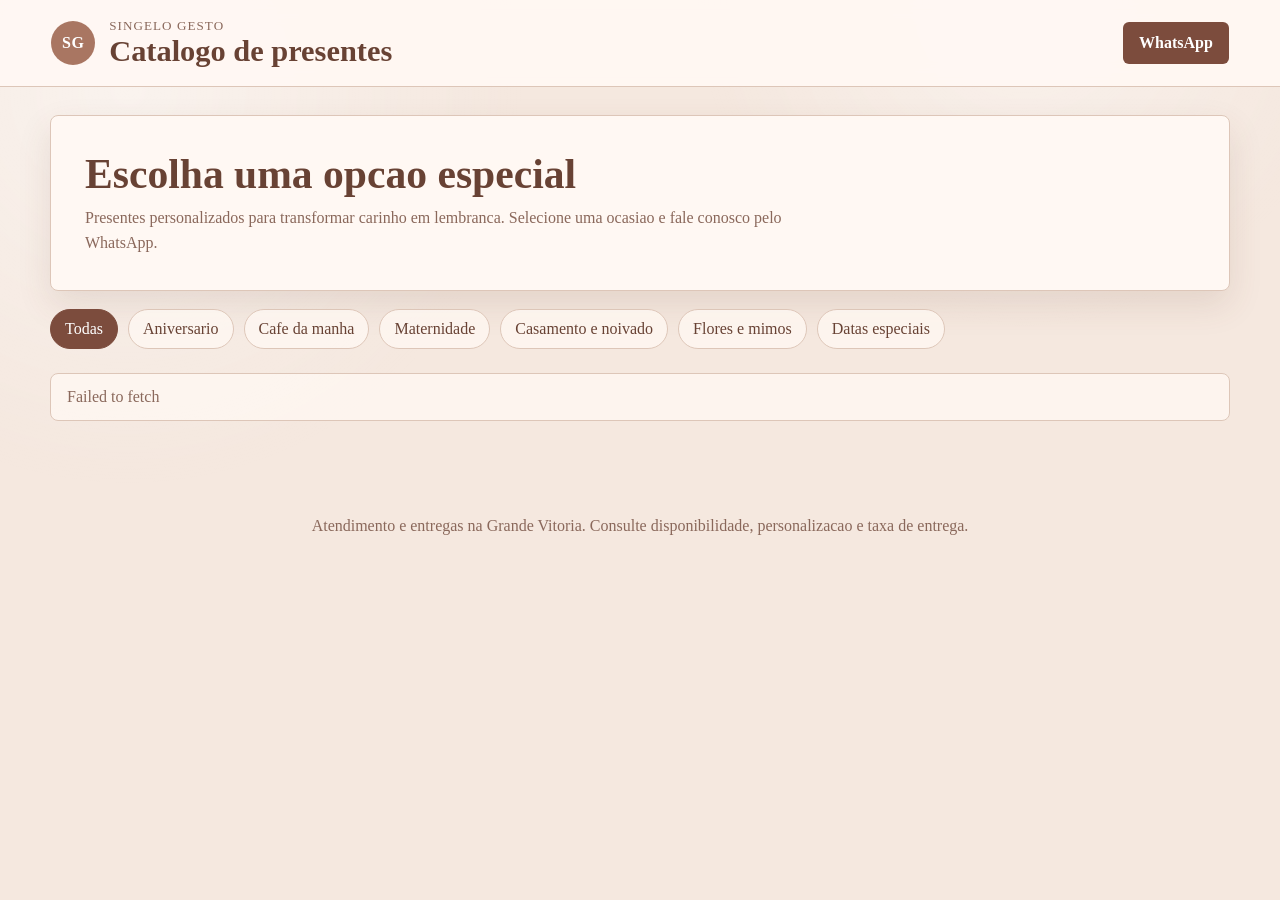
==== catalogo/index.html @ 0c227d4c "Adiciona catalogo publico" ====
<!doctype html>
<html lang="pt-BR">
<head>
  <meta charset="utf-8">
  <meta name="viewport" content="width=device-width, initial-scale=1">
  <title>Catalogo Singelo Gesto</title>
  <meta name="description" content="Catalogo de presentes personalizados da Singelo Gesto.">
  <link rel="stylesheet" href="styles.css">
</head>
<body>
  <header class="topbar">
    <div class="brand">
      <div class="brand-mark" aria-hidden="true">SG</div>
      <div>
        <p class="eyebrow">Singelo Gesto</p>
        <h1>Catalogo de presentes</h1>
      </div>
    </div>
    <a class="header-whatsapp" href="https://wa.me/5527998622049" target="_blank" rel="noopener">WhatsApp</a>
  </header>
  <main>
    <section class="intro" aria-labelledby="intro-title">
      <div>
        <h2 id="intro-title">Escolha uma opcao especial</h2>
        <p>Presentes personalizados para transformar carinho em lembranca. Selecione uma ocasiao e fale conosco pelo WhatsApp.</p>
      </div>
    </section>
    <nav class="filters" aria-label="Categorias do catalogo">
      <button class="filter active" data-category="Todas">Todas</button>
      <button class="filter" data-category="Aniversario">Aniversario</button>
      <button class="filter" data-category="Cafe da manha">Cafe da manha</button>
      <button class="filter" data-category="Maternidade">Maternidade</button>
      <button class="filter" data-category="Casamento e noivado">Casamento e noivado</button>
      <button class="filter" data-category="Flores e mimos">Flores e mimos</button>
      <button class="filter" data-category="Datas especiais">Datas especiais</button>
    </nav>
    <section class="status" id="status" role="status">Carregando catalogo...</section>
    <section class="grid" id="products" aria-live="polite"></section>
  </main>
  <footer>
    <p>Atendimento e entregas na Grande Vitoria. Consulte disponibilidade, personalizacao e taxa de entrega.</p>
  </footer>
  <script src="script.js"></script>
</body>
</html>
---- catalogo/styles.css ----
:root{--bg:#f5e8df;--panel:#fff8f3;--panel-strong:#ead6c8;--ink:#684234;--muted:#8a685b;--line:#ddc6b8;--accent:#a97662;--accent-dark:#7c4c3d;--white:#fff;--shadow:0 14px 34px rgba(104,66,52,.12)}
*{box-sizing:border-box}body{margin:0;font-family:Georgia,"Times New Roman",serif;color:var(--ink);background:var(--bg)}body:before{content:"";position:fixed;inset:0;pointer-events:none;background:radial-gradient(circle at 10% 10%,rgba(255,255,255,.48),transparent 28%),radial-gradient(circle at 80% 0%,rgba(255,255,255,.42),transparent 24%)}.topbar,main,footer{position:relative;z-index:1}.topbar{min-height:76px;display:flex;align-items:center;justify-content:space-between;gap:18px;padding:18px clamp(18px,4vw,56px);background:rgba(255,248,243,.92);border-bottom:1px solid var(--line);backdrop-filter:blur(10px);position:sticky;top:0;z-index:20}.brand{display:flex;align-items:center;gap:14px}.brand-mark{width:44px;height:44px;border-radius:50%;display:grid;place-items:center;background:var(--accent);color:var(--white);font-weight:700;letter-spacing:.04em}.eyebrow{margin:0 0 2px;color:var(--muted);font-size:.82rem;text-transform:uppercase;letter-spacing:.08em}h1{margin:0;font-size:clamp(1.25rem,3vw,1.9rem);line-height:1.05}.header-whatsapp,.product-button{appearance:none;border:0;text-decoration:none;color:var(--white);background:var(--accent-dark);border-radius:6px;padding:12px 16px;font-weight:700;text-align:center;cursor:pointer}main{width:min(1180px,calc(100% - 28px));margin:28px auto 42px}.intro{display:flex;justify-content:space-between;gap:24px;padding:clamp(18px,4vw,34px);background:var(--panel);border:1px solid var(--line);border-radius:8px;box-shadow:var(--shadow)}.intro h2{margin:0 0 8px;font-size:clamp(1.55rem,5vw,2.6rem)}.intro p{margin:0;max-width:720px;color:var(--muted);line-height:1.55}.filters{display:flex;gap:10px;padding:18px 0 10px;overflow-x:auto;scrollbar-width:thin}.filter{flex:0 0 auto;border:1px solid var(--line);background:rgba(255,248,243,.75);color:var(--ink);border-radius:999px;padding:10px 14px;font:inherit;cursor:pointer;white-space:nowrap}.filter.active{background:var(--accent-dark);color:var(--white);border-color:var(--accent-dark)}.status{margin:14px 0;padding:14px 16px;background:rgba(255,248,243,.75);border:1px solid var(--line);border-radius:8px;color:var(--muted)}.status:empty{display:none}.grid{display:grid;grid-template-columns:repeat(3,minmax(0,1fr));gap:18px}.card{display:flex;flex-direction:column;min-width:0;background:rgba(255,248,243,.88);border:1px solid var(--line);border-radius:8px;overflow:hidden;box-shadow:0 10px 24px rgba(104,66,52,.08)}.card-image{width:100%;aspect-ratio:4/3;object-fit:cover;background:var(--panel-strong)}.card-body{display:flex;flex:1;flex-direction:column;gap:12px;padding:16px}.card h3{margin:0;font-size:clamp(1.12rem,2vw,1.42rem);line-height:1.18}.description{margin:0;color:var(--muted);line-height:1.45;display:-webkit-box;-webkit-line-clamp:4;-webkit-box-orient:vertical;overflow:hidden}.meta{display:flex;align-items:center;justify-content:space-between;gap:10px;margin-top:auto}.price{font-weight:700;color:var(--accent-dark);font-size:1.08rem}.category{color:var(--muted);font-size:.88rem}.product-button{display:block;width:100%;margin-top:2px}footer{padding:24px 18px 34px;text-align:center;color:var(--muted)}@media(max-width:900px){.grid{grid-template-columns:repeat(2,minmax(0,1fr))}}@media(max-width:640px){.topbar{align-items:flex-start;flex-direction:column}.header-whatsapp{width:100%}main{width:min(100% - 20px,1180px);margin-top:18px}.intro{padding:18px}.grid{grid-template-columns:1fr}.card-body{padding:14px}}
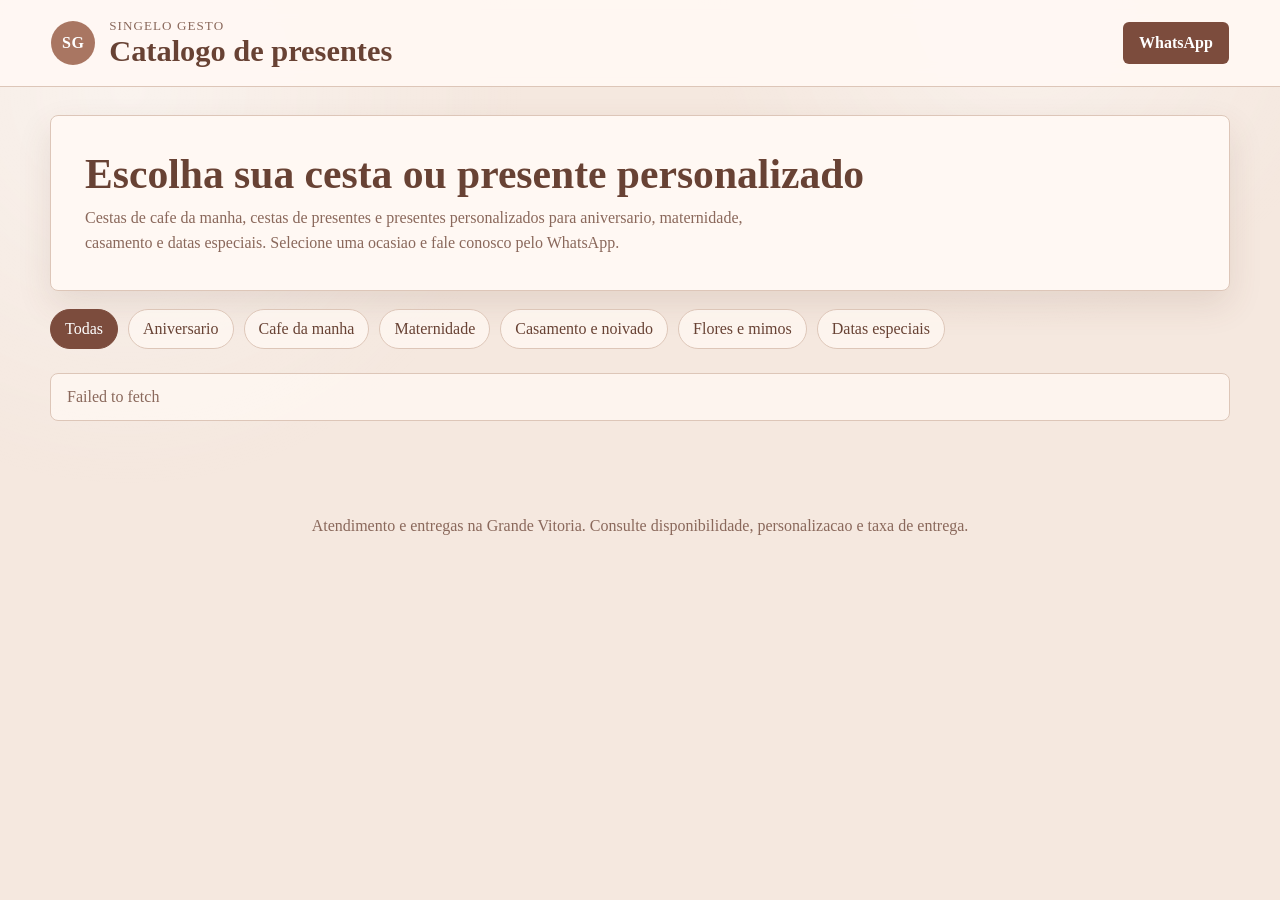
==== commit b4671130: "Melhora textos SEO de cestas e presentes" ====
--- a/catalogo/index.html
+++ b/catalogo/index.html
@@ -3,8 +3,9 @@
 <head>
   <meta charset="utf-8">
   <meta name="viewport" content="width=device-width, initial-scale=1">
-  <title>Catalogo Singelo Gesto</title>
-  <meta name="description" content="Catalogo de presentes personalizados da Singelo Gesto.">
+  <title>Catalogo de cestas de cafe da manha e presentes | Singelo Gesto</title>
+  <meta name="description" content="Catalogo de cestas de cafe da manha, cestas de presentes e presentes personalizados da Singelo Gesto.">
+  <link rel="canonical" href="https://www.singelogesto.com.br/catalogo/">
   <link rel="stylesheet" href="styles.css">
 </head>
 <body>
@@ -21,8 +22,8 @@
   <main>
     <section class="intro" aria-labelledby="intro-title">
       <div>
-        <h2 id="intro-title">Escolha uma opcao especial</h2>
-        <p>Presentes personalizados para transformar carinho em lembranca. Selecione uma ocasiao e fale conosco pelo WhatsApp.</p>
+        <h2 id="intro-title">Escolha sua cesta ou presente personalizado</h2>
+        <p>Cestas de cafe da manha, cestas de presentes e presentes personalizados para aniversario, maternidade, casamento e datas especiais. Selecione uma ocasiao e fale conosco pelo WhatsApp.</p>
       </div>
     </section>
     <nav class="filters" aria-label="Categorias do catalogo">
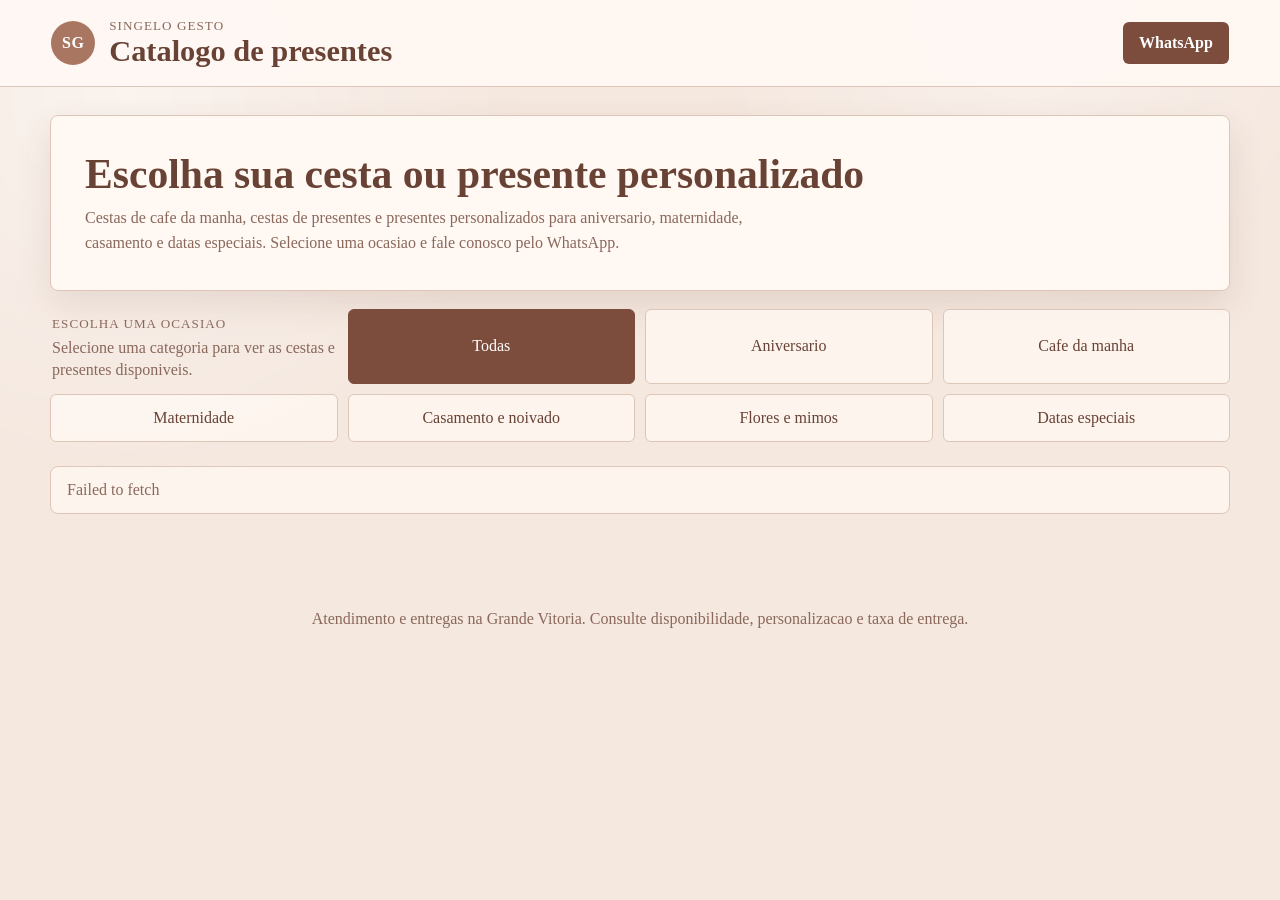
==== commit 1690bdcc: "Destaca escolha de categorias no catalogo" ====
--- a/catalogo/index.html
+++ b/catalogo/index.html
@@ -27,6 +27,7 @@
       </div>
     </section>
     <nav class="filters" aria-label="Categorias do catalogo">
+      <div class="category-heading"><p class="eyebrow">Escolha uma ocasiao</p><p>Selecione uma categoria para ver as cestas e presentes disponiveis.</p></div>
       <button class="filter active" data-category="Todas">Todas</button>
       <button class="filter" data-category="Aniversario">Aniversario</button>
       <button class="filter" data-category="Cafe da manha">Cafe da manha</button>
--- a/catalogo/styles.css
+++ b/catalogo/styles.css
@@ -1,2 +1,3 @@
 :root{--bg:#f5e8df;--panel:#fff8f3;--panel-strong:#ead6c8;--ink:#684234;--muted:#8a685b;--line:#ddc6b8;--accent:#a97662;--accent-dark:#7c4c3d;--white:#fff;--shadow:0 14px 34px rgba(104,66,52,.12)}
-*{box-sizing:border-box}body{margin:0;font-family:Georgia,"Times New Roman",serif;color:var(--ink);background:var(--bg)}body:before{content:"";position:fixed;inset:0;pointer-events:none;background:radial-gradient(circle at 10% 10%,rgba(255,255,255,.48),transparent 28%),radial-gradient(circle at 80% 0%,rgba(255,255,255,.42),transparent 24%)}.topbar,main,footer{position:relative;z-index:1}.topbar{min-height:76px;display:flex;align-items:center;justify-content:space-between;gap:18px;padding:18px clamp(18px,4vw,56px);background:rgba(255,248,243,.92);border-bottom:1px solid var(--line);backdrop-filter:blur(10px);position:sticky;top:0;z-index:20}.brand{display:flex;align-items:center;gap:14px}.brand-mark{width:44px;height:44px;border-radius:50%;display:grid;place-items:center;background:var(--accent);color:var(--white);font-weight:700;letter-spacing:.04em}.eyebrow{margin:0 0 2px;color:var(--muted);font-size:.82rem;text-transform:uppercase;letter-spacing:.08em}h1{margin:0;font-size:clamp(1.25rem,3vw,1.9rem);line-height:1.05}.header-whatsapp,.product-button{appearance:none;border:0;text-decoration:none;color:var(--white);background:var(--accent-dark);border-radius:6px;padding:12px 16px;font-weight:700;text-align:center;cursor:pointer}main{width:min(1180px,calc(100% - 28px));margin:28px auto 42px}.intro{display:flex;justify-content:space-between;gap:24px;padding:clamp(18px,4vw,34px);background:var(--panel);border:1px solid var(--line);border-radius:8px;box-shadow:var(--shadow)}.intro h2{margin:0 0 8px;font-size:clamp(1.55rem,5vw,2.6rem)}.intro p{margin:0;max-width:720px;color:var(--muted);line-height:1.55}.filters{display:flex;gap:10px;padding:18px 0 10px;overflow-x:auto;scrollbar-width:thin}.filter{flex:0 0 auto;border:1px solid var(--line);background:rgba(255,248,243,.75);color:var(--ink);border-radius:999px;padding:10px 14px;font:inherit;cursor:pointer;white-space:nowrap}.filter.active{background:var(--accent-dark);color:var(--white);border-color:var(--accent-dark)}.status{margin:14px 0;padding:14px 16px;background:rgba(255,248,243,.75);border:1px solid var(--line);border-radius:8px;color:var(--muted)}.status:empty{display:none}.grid{display:grid;grid-template-columns:repeat(3,minmax(0,1fr));gap:18px}.card{display:flex;flex-direction:column;min-width:0;background:rgba(255,248,243,.88);border:1px solid var(--line);border-radius:8px;overflow:hidden;box-shadow:0 10px 24px rgba(104,66,52,.08)}.card-image{width:100%;aspect-ratio:4/3;object-fit:cover;background:var(--panel-strong)}.card-body{display:flex;flex:1;flex-direction:column;gap:12px;padding:16px}.card h3{margin:0;font-size:clamp(1.12rem,2vw,1.42rem);line-height:1.18}.description{margin:0;color:var(--muted);line-height:1.45;display:-webkit-box;-webkit-line-clamp:4;-webkit-box-orient:vertical;overflow:hidden}.meta{display:flex;align-items:center;justify-content:space-between;gap:10px;margin-top:auto}.price{font-weight:700;color:var(--accent-dark);font-size:1.08rem}.category{color:var(--muted);font-size:.88rem}.product-button{display:block;width:100%;margin-top:2px}footer{padding:24px 18px 34px;text-align:center;color:var(--muted)}@media(max-width:900px){.grid{grid-template-columns:repeat(2,minmax(0,1fr))}}@media(max-width:640px){.topbar{align-items:flex-start;flex-direction:column}.header-whatsapp{width:100%}main{width:min(100% - 20px,1180px);margin-top:18px}.intro{padding:18px}.grid{grid-template-columns:1fr}.card-body{padding:14px}}+*{box-sizing:border-box}body{margin:0;font-family:Georgia,"Times New Roman",serif;color:var(--ink);background:var(--bg)}body:before{content:"";position:fixed;inset:0;pointer-events:none;background:radial-gradient(circle at 10% 10%,rgba(255,255,255,.48),transparent 28%),radial-gradient(circle at 80% 0%,rgba(255,255,255,.42),transparent 24%)}.topbar,main,footer{position:relative;z-index:1}.topbar{min-height:76px;display:flex;align-items:center;justify-content:space-between;gap:18px;padding:18px clamp(18px,4vw,56px);background:rgba(255,248,243,.92);border-bottom:1px solid var(--line);backdrop-filter:blur(10px);position:sticky;top:0;z-index:20}.brand{display:flex;align-items:center;gap:14px}.brand-mark{width:44px;height:44px;border-radius:50%;display:grid;place-items:center;background:var(--accent);color:var(--white);font-weight:700;letter-spacing:.04em}.eyebrow{margin:0 0 2px;color:var(--muted);font-size:.82rem;text-transform:uppercase;letter-spacing:.08em}h1{margin:0;font-size:clamp(1.25rem,3vw,1.9rem);line-height:1.05}.header-whatsapp,.product-button{appearance:none;border:0;text-decoration:none;color:var(--white);background:var(--accent-dark);border-radius:6px;padding:12px 16px;font-weight:700;text-align:center;cursor:pointer}main{width:min(1180px,calc(100% - 28px));margin:28px auto 42px}.intro{display:flex;justify-content:space-between;gap:24px;padding:clamp(18px,4vw,34px);background:var(--panel);border:1px solid var(--line);border-radius:8px;box-shadow:var(--shadow)}.intro h2{margin:0 0 8px;font-size:clamp(1.55rem,5vw,2.6rem)}.intro p{margin:0;max-width:720px;color:var(--muted);line-height:1.55}.filters{display:flex;gap:10px;padding:18px 0 10px;overflow-x:auto;scrollbar-width:thin}.filter{flex:0 0 auto;border:1px solid var(--line);background:rgba(255,248,243,.75);color:var(--ink);border-radius:999px;padding:10px 14px;font:inherit;cursor:pointer;white-space:nowrap}.filter.active{background:var(--accent-dark);color:var(--white);border-color:var(--accent-dark)}.status{margin:14px 0;padding:14px 16px;background:rgba(255,248,243,.75);border:1px solid var(--line);border-radius:8px;color:var(--muted)}.status:empty{display:none}.grid{display:grid;grid-template-columns:repeat(3,minmax(0,1fr));gap:18px}.card{display:flex;flex-direction:column;min-width:0;background:rgba(255,248,243,.88);border:1px solid var(--line);border-radius:8px;overflow:hidden;box-shadow:0 10px 24px rgba(104,66,52,.08)}.card-image{width:100%;aspect-ratio:4/3;object-fit:cover;background:var(--panel-strong)}.card-body{display:flex;flex:1;flex-direction:column;gap:12px;padding:16px}.card h3{margin:0;font-size:clamp(1.12rem,2vw,1.42rem);line-height:1.18}.description{margin:0;color:var(--muted);line-height:1.45;display:-webkit-box;-webkit-line-clamp:4;-webkit-box-orient:vertical;overflow:hidden}.meta{display:flex;align-items:center;justify-content:space-between;gap:10px;margin-top:auto}.price{font-weight:700;color:var(--accent-dark);font-size:1.08rem}.category{color:var(--muted);font-size:.88rem}.product-button{display:block;width:100%;margin-top:2px}footer{padding:24px 18px 34px;text-align:center;color:var(--muted)}@media(max-width:900px){.grid{grid-template-columns:repeat(2,minmax(0,1fr))}}@media(max-width:640px){.topbar{align-items:flex-start;flex-direction:column}.header-whatsapp{width:100%}main{width:min(100% - 20px,1180px);margin-top:18px}.intro{padding:18px}.grid{grid-template-columns:1fr}.card-body{padding:14px}}
+.category-heading{flex:1 0 100%;padding:6px 2px 2px}.category-heading p{margin:0;color:var(--muted);line-height:1.4}.category-heading .eyebrow{margin-bottom:4px}.filters{display:grid;grid-template-columns:repeat(4,minmax(0,1fr));gap:10px}.filter{width:100%;min-height:48px;border-radius:6px;padding:12px 10px;white-space:normal}.filter:hover{border-color:var(--accent-dark);background:var(--panel-strong)}@media(max-width:900px){.filters{grid-template-columns:repeat(2,minmax(0,1fr))}}@media(max-width:640px){.filters{grid-template-columns:1fr 1fr;gap:8px}.filter{min-height:54px;padding:10px 8px}}
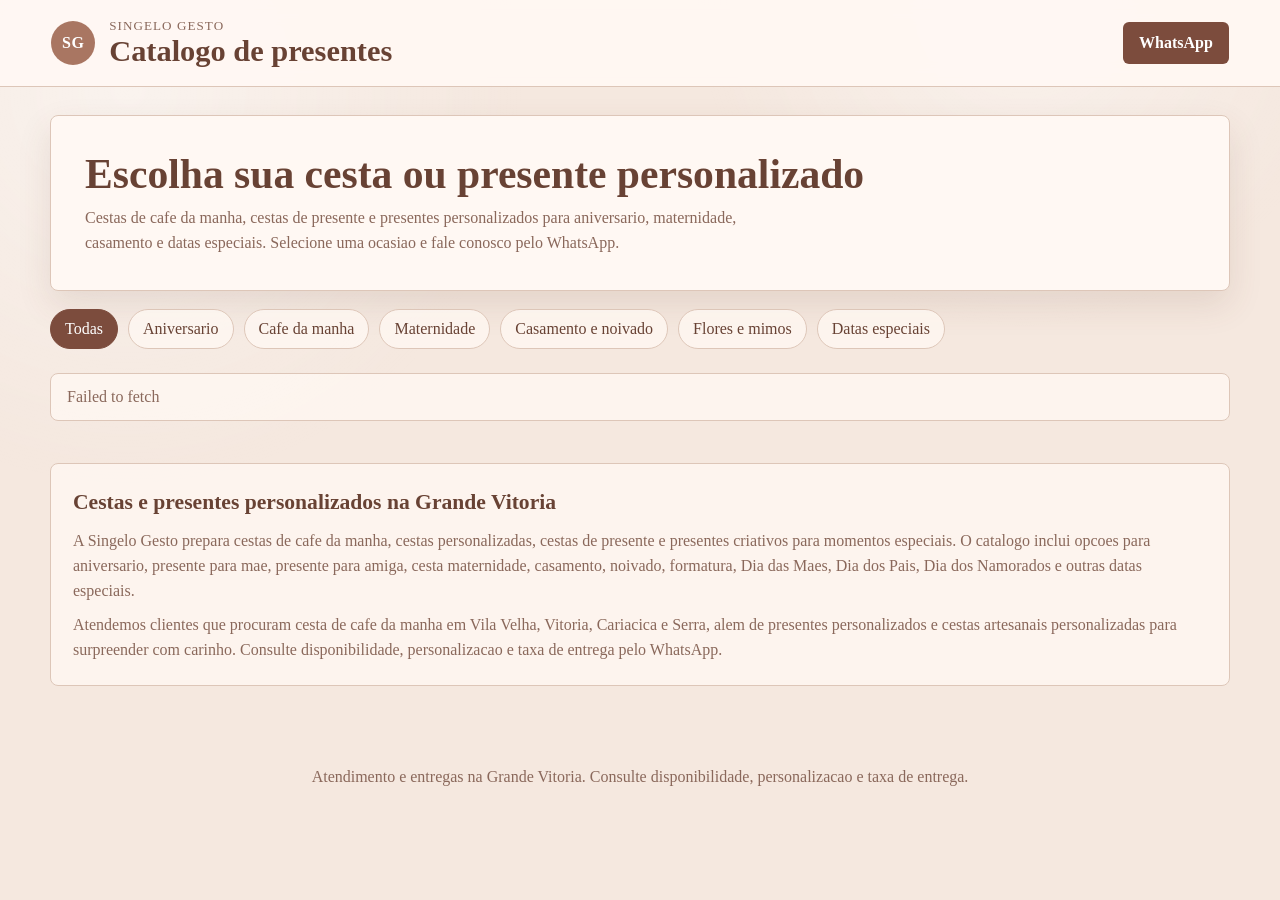
==== commit 56357dc1: "Melhora SEO do catalogo publico" ====
--- a/catalogo/index.html
+++ b/catalogo/index.html
@@ -3,9 +3,42 @@
 <head>
   <meta charset="utf-8">
   <meta name="viewport" content="width=device-width, initial-scale=1">
-  <title>Catalogo de cestas de cafe da manha e presentes | Singelo Gesto</title>
-  <meta name="description" content="Catalogo de cestas de cafe da manha, cestas de presentes e presentes personalizados da Singelo Gesto.">
+  <title>Cestas de cafe da manha e presentes personalizados | Singelo Gesto</title>
+  <meta name="description" content="Catalogo da Singelo Gesto com cestas de cafe da manha, cestas personalizadas e presentes personalizados para aniversario, maternidade, casamento e datas especiais na Grande Vitoria.">
+  <meta name="keywords" content="cesta de cafe da manha, cestas de cafe da manha, cesta cafe da manha, cafe da manha, cesta de cafe, cesta, cestas, cesta personalizada, cestas personalizadas, cesta para presente, cesta presente, cestas de presente, presente personalizado, presentes personalizados, presente criativo, presente artesanal personalizado, cesta de aniversario, cestas de aniversario, cesta de presente de aniversario, presente de aniversario, cesta de cafe da manha aniversario, presente para amiga, presente para mae, cesta para mae, cesta dia das maes, cesta dia dos pais, cesta dia dos namorados, presente romantico, cesta maternidade, cesta para casamento, cesta de formatura, cesta de cafe da manha personalizada, cesta de cafe da manha de luxo, cesta de cafe da manha luxo, cesta presente cafe gourmet, cafe gourmet entrega rapida, cestas artesanais personalizadas, cesta de cafe da manha Vila Velha, cesta de cafe da manha Vitoria, cesta de cafe da manha Cariacica, cesta de cafe da manha Serra, cestas Vila Velha, cestas Vitoria, cestas Cariacica, cestas Serra, cestas personalizadas Vila Velha, cestas personalizadas Vitoria, cestas personalizadas Cariacica, cestas personalizadas Serra, presente personalizado Vila Velha, presente personalizado Vitoria, presente personalizado Cariacica, presente personalizado Serra">
+  <meta name="robots" content="index,follow">
+  <meta name="author" content="Singelo Gesto">
   <link rel="canonical" href="https://www.singelogesto.com.br/catalogo/">
+  <meta property="og:type" content="website">
+  <meta property="og:site_name" content="Singelo Gesto">
+  <meta property="og:title" content="Cestas de cafe da manha e presentes personalizados | Singelo Gesto">
+  <meta property="og:description" content="Veja cestas de cafe da manha, cestas personalizadas e presentes criativos para aniversario, maternidade, casamento e datas especiais na Grande Vitoria.">
+  <meta property="og:url" content="https://www.singelogesto.com.br/catalogo/">
+  <meta name="twitter:card" content="summary_large_image">
+  <script type="application/ld+json">
+  {
+    "@context": "https://schema.org",
+    "@type": "Store",
+    "name": "Singelo Gesto",
+    "url": "https://www.singelogesto.com.br/catalogo/",
+    "description": "Cestas de cafe da manha, cestas personalizadas e presentes personalizados para aniversario, maternidade, casamento, datas especiais e presentes romanticos na Grande Vitoria.",
+    "telephone": "+5527998622049",
+    "areaServed": ["Vila Velha", "Vitoria", "Cariacica", "Serra", "Grande Vitoria"],
+    "makesOffer": [
+      {"@type": "Offer", "itemOffered": {"@type": "Product", "name": "Cesta de cafe da manha personalizada"}},
+      {"@type": "Offer", "itemOffered": {"@type": "Product", "name": "Cesta de aniversario"}},
+      {"@type": "Offer", "itemOffered": {"@type": "Product", "name": "Presente personalizado"}},
+      {"@type": "Offer", "itemOffered": {"@type": "Product", "name": "Cesta maternidade"}}
+    ],
+    "contactPoint": {
+      "@type": "ContactPoint",
+      "telephone": "+5527998622049",
+      "contactType": "customer service",
+      "areaServed": "BR-ES",
+      "availableLanguage": "Portuguese"
+    }
+  }
+  </script>
   <link rel="stylesheet" href="styles.css">
 </head>
 <body>
@@ -23,11 +56,10 @@
     <section class="intro" aria-labelledby="intro-title">
       <div>
         <h2 id="intro-title">Escolha sua cesta ou presente personalizado</h2>
-        <p>Cestas de cafe da manha, cestas de presentes e presentes personalizados para aniversario, maternidade, casamento e datas especiais. Selecione uma ocasiao e fale conosco pelo WhatsApp.</p>
+        <p>Cestas de cafe da manha, cestas de presente e presentes personalizados para aniversario, maternidade, casamento e datas especiais. Selecione uma ocasiao e fale conosco pelo WhatsApp.</p>
       </div>
     </section>
     <nav class="filters" aria-label="Categorias do catalogo">
-      <div class="category-heading"><p class="eyebrow">Escolha uma ocasiao</p><p>Selecione uma categoria para ver as cestas e presentes disponiveis.</p></div>
       <button class="filter active" data-category="Todas">Todas</button>
       <button class="filter" data-category="Aniversario">Aniversario</button>
       <button class="filter" data-category="Cafe da manha">Cafe da manha</button>
@@ -38,6 +70,11 @@
     </nav>
     <section class="status" id="status" role="status">Carregando catalogo...</section>
     <section class="grid" id="products" aria-live="polite"></section>
+    <section class="seo-copy" aria-labelledby="seo-title">
+      <h2 id="seo-title">Cestas e presentes personalizados na Grande Vitoria</h2>
+      <p>A Singelo Gesto prepara cestas de cafe da manha, cestas personalizadas, cestas de presente e presentes criativos para momentos especiais. O catalogo inclui opcoes para aniversario, presente para mae, presente para amiga, cesta maternidade, casamento, noivado, formatura, Dia das Maes, Dia dos Pais, Dia dos Namorados e outras datas especiais.</p>
+      <p>Atendemos clientes que procuram cesta de cafe da manha em Vila Velha, Vitoria, Cariacica e Serra, alem de presentes personalizados e cestas artesanais personalizadas para surpreender com carinho. Consulte disponibilidade, personalizacao e taxa de entrega pelo WhatsApp.</p>
+    </section>
   </main>
   <footer>
     <p>Atendimento e entregas na Grande Vitoria. Consulte disponibilidade, personalizacao e taxa de entrega.</p>
--- a/catalogo/styles.css
+++ b/catalogo/styles.css
@@ -1,3 +1,2 @@
 :root{--bg:#f5e8df;--panel:#fff8f3;--panel-strong:#ead6c8;--ink:#684234;--muted:#8a685b;--line:#ddc6b8;--accent:#a97662;--accent-dark:#7c4c3d;--white:#fff;--shadow:0 14px 34px rgba(104,66,52,.12)}
-*{box-sizing:border-box}body{margin:0;font-family:Georgia,"Times New Roman",serif;color:var(--ink);background:var(--bg)}body:before{content:"";position:fixed;inset:0;pointer-events:none;background:radial-gradient(circle at 10% 10%,rgba(255,255,255,.48),transparent 28%),radial-gradient(circle at 80% 0%,rgba(255,255,255,.42),transparent 24%)}.topbar,main,footer{position:relative;z-index:1}.topbar{min-height:76px;display:flex;align-items:center;justify-content:space-between;gap:18px;padding:18px clamp(18px,4vw,56px);background:rgba(255,248,243,.92);border-bottom:1px solid var(--line);backdrop-filter:blur(10px);position:sticky;top:0;z-index:20}.brand{display:flex;align-items:center;gap:14px}.brand-mark{width:44px;height:44px;border-radius:50%;display:grid;place-items:center;background:var(--accent);color:var(--white);font-weight:700;letter-spacing:.04em}.eyebrow{margin:0 0 2px;color:var(--muted);font-size:.82rem;text-transform:uppercase;letter-spacing:.08em}h1{margin:0;font-size:clamp(1.25rem,3vw,1.9rem);line-height:1.05}.header-whatsapp,.product-button{appearance:none;border:0;text-decoration:none;color:var(--white);background:var(--accent-dark);border-radius:6px;padding:12px 16px;font-weight:700;text-align:center;cursor:pointer}main{width:min(1180px,calc(100% - 28px));margin:28px auto 42px}.intro{display:flex;justify-content:space-between;gap:24px;padding:clamp(18px,4vw,34px);background:var(--panel);border:1px solid var(--line);border-radius:8px;box-shadow:var(--shadow)}.intro h2{margin:0 0 8px;font-size:clamp(1.55rem,5vw,2.6rem)}.intro p{margin:0;max-width:720px;color:var(--muted);line-height:1.55}.filters{display:flex;gap:10px;padding:18px 0 10px;overflow-x:auto;scrollbar-width:thin}.filter{flex:0 0 auto;border:1px solid var(--line);background:rgba(255,248,243,.75);color:var(--ink);border-radius:999px;padding:10px 14px;font:inherit;cursor:pointer;white-space:nowrap}.filter.active{background:var(--accent-dark);color:var(--white);border-color:var(--accent-dark)}.status{margin:14px 0;padding:14px 16px;background:rgba(255,248,243,.75);border:1px solid var(--line);border-radius:8px;color:var(--muted)}.status:empty{display:none}.grid{display:grid;grid-template-columns:repeat(3,minmax(0,1fr));gap:18px}.card{display:flex;flex-direction:column;min-width:0;background:rgba(255,248,243,.88);border:1px solid var(--line);border-radius:8px;overflow:hidden;box-shadow:0 10px 24px rgba(104,66,52,.08)}.card-image{width:100%;aspect-ratio:4/3;object-fit:cover;background:var(--panel-strong)}.card-body{display:flex;flex:1;flex-direction:column;gap:12px;padding:16px}.card h3{margin:0;font-size:clamp(1.12rem,2vw,1.42rem);line-height:1.18}.description{margin:0;color:var(--muted);line-height:1.45;display:-webkit-box;-webkit-line-clamp:4;-webkit-box-orient:vertical;overflow:hidden}.meta{display:flex;align-items:center;justify-content:space-between;gap:10px;margin-top:auto}.price{font-weight:700;color:var(--accent-dark);font-size:1.08rem}.category{color:var(--muted);font-size:.88rem}.product-button{display:block;width:100%;margin-top:2px}footer{padding:24px 18px 34px;text-align:center;color:var(--muted)}@media(max-width:900px){.grid{grid-template-columns:repeat(2,minmax(0,1fr))}}@media(max-width:640px){.topbar{align-items:flex-start;flex-direction:column}.header-whatsapp{width:100%}main{width:min(100% - 20px,1180px);margin-top:18px}.intro{padding:18px}.grid{grid-template-columns:1fr}.card-body{padding:14px}}
-.category-heading{flex:1 0 100%;padding:6px 2px 2px}.category-heading p{margin:0;color:var(--muted);line-height:1.4}.category-heading .eyebrow{margin-bottom:4px}.filters{display:grid;grid-template-columns:repeat(4,minmax(0,1fr));gap:10px}.filter{width:100%;min-height:48px;border-radius:6px;padding:12px 10px;white-space:normal}.filter:hover{border-color:var(--accent-dark);background:var(--panel-strong)}@media(max-width:900px){.filters{grid-template-columns:repeat(2,minmax(0,1fr))}}@media(max-width:640px){.filters{grid-template-columns:1fr 1fr;gap:8px}.filter{min-height:54px;padding:10px 8px}}+*{box-sizing:border-box}body{margin:0;font-family:Georgia,"Times New Roman",serif;color:var(--ink);background:var(--bg)}body:before{content:"";position:fixed;inset:0;pointer-events:none;background:radial-gradient(circle at 10% 10%,rgba(255,255,255,.48),transparent 28%),radial-gradient(circle at 80% 0%,rgba(255,255,255,.42),transparent 24%)}.topbar,main,footer{position:relative;z-index:1}.topbar{min-height:76px;display:flex;align-items:center;justify-content:space-between;gap:18px;padding:18px clamp(18px,4vw,56px);background:rgba(255,248,243,.92);border-bottom:1px solid var(--line);backdrop-filter:blur(10px);position:sticky;top:0;z-index:20}.brand{display:flex;align-items:center;gap:14px}.brand-mark{width:44px;height:44px;border-radius:50%;display:grid;place-items:center;background:var(--accent);color:var(--white);font-weight:700;letter-spacing:.04em}.eyebrow{margin:0 0 2px;color:var(--muted);font-size:.82rem;text-transform:uppercase;letter-spacing:.08em}h1{margin:0;font-size:clamp(1.25rem,3vw,1.9rem);line-height:1.05}.header-whatsapp,.product-button{appearance:none;border:0;text-decoration:none;color:var(--white);background:var(--accent-dark);border-radius:6px;padding:12px 16px;font-weight:700;text-align:center;cursor:pointer}main{width:min(1180px,calc(100% - 28px));margin:28px auto 42px}.intro{display:flex;justify-content:space-between;gap:24px;padding:clamp(18px,4vw,34px);background:var(--panel);border:1px solid var(--line);border-radius:8px;box-shadow:var(--shadow)}.intro h2{margin:0 0 8px;font-size:clamp(1.55rem,5vw,2.6rem)}.intro p{margin:0;max-width:720px;color:var(--muted);line-height:1.55}.filters{display:flex;gap:10px;padding:18px 0 10px;overflow-x:auto;scrollbar-width:thin}.filter{flex:0 0 auto;border:1px solid var(--line);background:rgba(255,248,243,.75);color:var(--ink);border-radius:999px;padding:10px 14px;font:inherit;cursor:pointer;white-space:nowrap}.filter.active{background:var(--accent-dark);color:var(--white);border-color:var(--accent-dark)}.status{margin:14px 0;padding:14px 16px;background:rgba(255,248,243,.75);border:1px solid var(--line);border-radius:8px;color:var(--muted)}.status:empty{display:none}.grid{display:grid;grid-template-columns:repeat(3,minmax(0,1fr));gap:18px}.seo-copy{margin-top:28px;padding:22px;background:rgba(255,248,243,.75);border:1px solid var(--line);border-radius:8px;color:var(--muted);line-height:1.55}.seo-copy h2{margin:0 0 10px;color:var(--ink);font-size:1.35rem}.seo-copy p{margin:0}.seo-copy p+p{margin-top:10px}.card{display:flex;flex-direction:column;min-width:0;background:rgba(255,248,243,.88);border:1px solid var(--line);border-radius:8px;overflow:hidden;box-shadow:0 10px 24px rgba(104,66,52,.08)}.card-image{width:100%;aspect-ratio:4/3;object-fit:cover;background:var(--panel-strong)}.card-body{display:flex;flex:1;flex-direction:column;gap:12px;padding:16px}.card h3{margin:0;font-size:clamp(1.12rem,2vw,1.42rem);line-height:1.18}.description{margin:0;color:var(--muted);line-height:1.45;display:-webkit-box;-webkit-line-clamp:4;-webkit-box-orient:vertical;overflow:hidden}.meta{display:flex;align-items:center;justify-content:space-between;gap:10px;margin-top:auto}.price{font-weight:700;color:var(--accent-dark);font-size:1.08rem}.category{color:var(--muted);font-size:.88rem}.product-button{display:block;width:100%;margin-top:2px}footer{padding:24px 18px 34px;text-align:center;color:var(--muted)}@media(max-width:900px){.grid{grid-template-columns:repeat(2,minmax(0,1fr))}}@media(max-width:640px){.topbar{align-items:flex-start;flex-direction:column}.header-whatsapp{width:100%}main{width:min(100% - 20px,1180px);margin-top:18px}.intro{padding:18px}.grid{grid-template-columns:1fr}.card-body{padding:14px}}
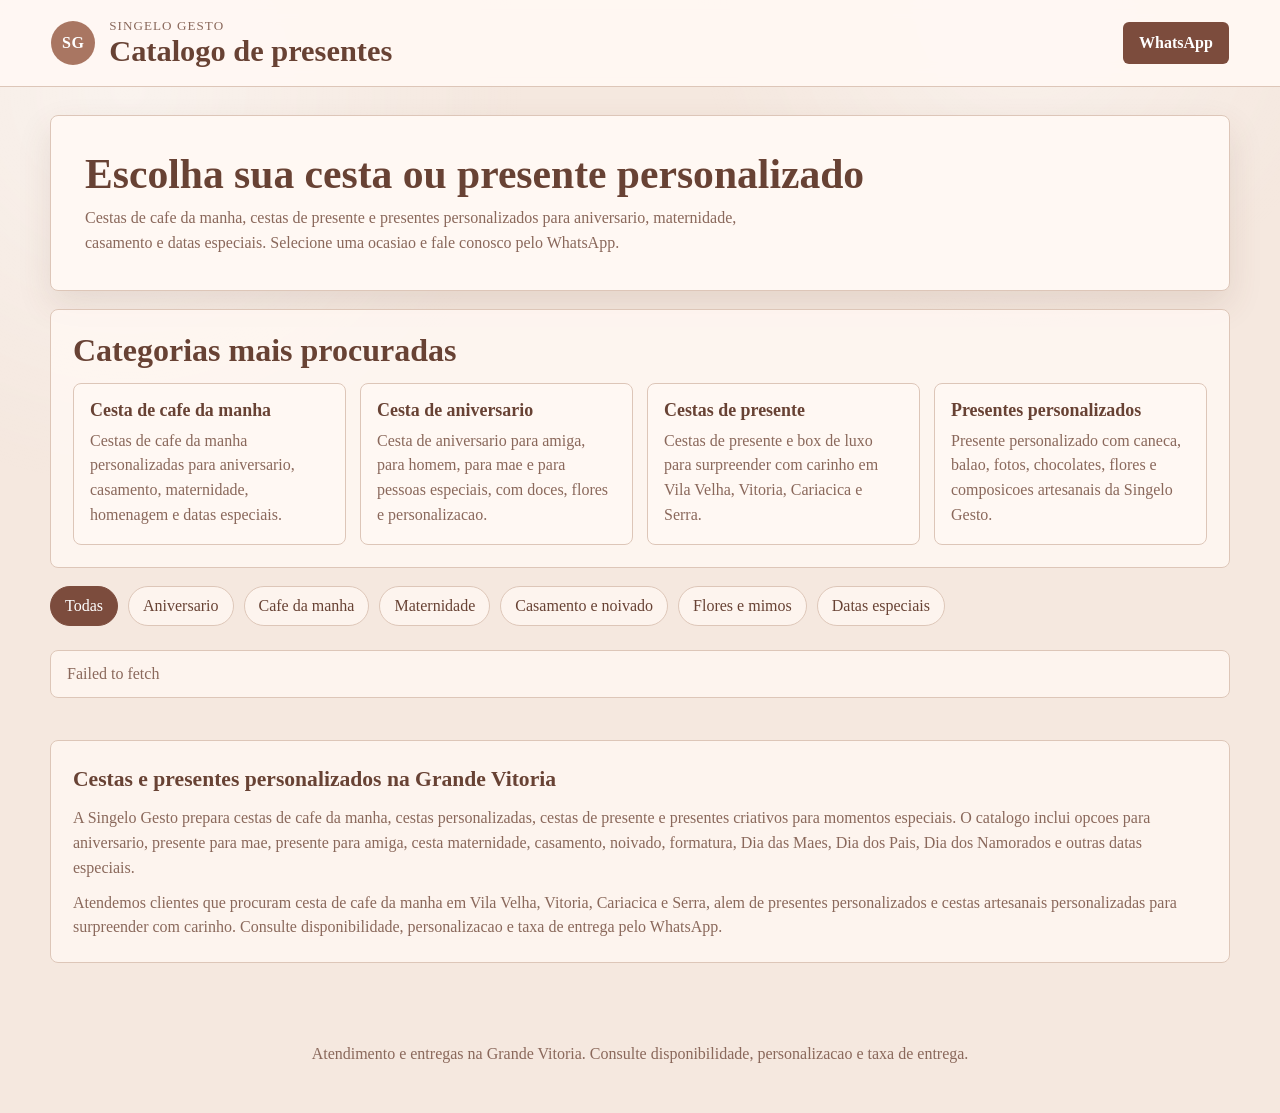
==== commit 3c7bb8ef: "Improve catalog indexing" ====
--- a/catalogo/index.html
+++ b/catalogo/index.html
@@ -18,25 +18,23 @@
   <script type="application/ld+json">
   {
     "@context": "https://schema.org",
-    "@type": "Store",
-    "name": "Singelo Gesto",
+    "@type": "CollectionPage",
+    "name": "Catalogo Singelo Gesto",
     "url": "https://www.singelogesto.com.br/catalogo/",
-    "description": "Cestas de cafe da manha, cestas personalizadas e presentes personalizados para aniversario, maternidade, casamento, datas especiais e presentes romanticos na Grande Vitoria.",
-    "telephone": "+5527998622049",
-    "areaServed": ["Vila Velha", "Vitoria", "Cariacica", "Serra", "Grande Vitoria"],
-    "makesOffer": [
-      {"@type": "Offer", "itemOffered": {"@type": "Product", "name": "Cesta de cafe da manha personalizada"}},
-      {"@type": "Offer", "itemOffered": {"@type": "Product", "name": "Cesta de aniversario"}},
-      {"@type": "Offer", "itemOffered": {"@type": "Product", "name": "Presente personalizado"}},
-      {"@type": "Offer", "itemOffered": {"@type": "Product", "name": "Cesta maternidade"}}
+    "description": "Catalogo de cestas de cafe da manha, cestas de presente, cesta de aniversario e presentes personalizados.",
+    "isPartOf": {
+      "@type": "WebSite",
+      "name": "Singelo Gesto",
+      "url": "https://www.singelogesto.com.br/"
+    },
+    "about": [
+      "cesta de cafe da manha",
+      "cestas de presente",
+      "cesta de aniversario",
+      "cestas personalizadas",
+      "presente personalizado"
     ],
-    "contactPoint": {
-      "@type": "ContactPoint",
-      "telephone": "+5527998622049",
-      "contactType": "customer service",
-      "areaServed": "BR-ES",
-      "availableLanguage": "Portuguese"
-    }
+    "areaServed": ["Vila Velha", "Vitoria", "Cariacica", "Serra"]
   }
   </script>
   <link rel="stylesheet" href="styles.css">
@@ -59,6 +57,27 @@
         <p>Cestas de cafe da manha, cestas de presente e presentes personalizados para aniversario, maternidade, casamento e datas especiais. Selecione uma ocasiao e fale conosco pelo WhatsApp.</p>
       </div>
     </section>
+    <section class="static-products" aria-labelledby="static-products-title">
+      <h2 id="static-products-title">Categorias mais procuradas</h2>
+      <div class="static-grid">
+        <article>
+          <h3>Cesta de cafe da manha</h3>
+          <p>Cestas de cafe da manha personalizadas para aniversario, casamento, maternidade, homenagem e datas especiais.</p>
+        </article>
+        <article>
+          <h3>Cesta de aniversario</h3>
+          <p>Cesta de aniversario para amiga, para homem, para mae e para pessoas especiais, com doces, flores e personalizacao.</p>
+        </article>
+        <article>
+          <h3>Cestas de presente</h3>
+          <p>Cestas de presente e box de luxo para surpreender com carinho em Vila Velha, Vitoria, Cariacica e Serra.</p>
+        </article>
+        <article>
+          <h3>Presentes personalizados</h3>
+          <p>Presente personalizado com caneca, balao, fotos, chocolates, flores e composicoes artesanais da Singelo Gesto.</p>
+        </article>
+      </div>
+    </section>
     <nav class="filters" aria-label="Categorias do catalogo">
       <button class="filter active" data-category="Todas">Todas</button>
       <button class="filter" data-category="Aniversario">Aniversario</button>
@@ -70,6 +89,11 @@
     </nav>
     <section class="status" id="status" role="status">Carregando catalogo...</section>
     <section class="grid" id="products" aria-live="polite"></section>
+    <noscript>
+      <section class="status">
+        Para ver o catalogo completo, habilite o JavaScript ou fale com a Singelo Gesto pelo WhatsApp: (27) 99862-2049.
+      </section>
+    </noscript>
     <section class="seo-copy" aria-labelledby="seo-title">
       <h2 id="seo-title">Cestas e presentes personalizados na Grande Vitoria</h2>
       <p>A Singelo Gesto prepara cestas de cafe da manha, cestas personalizadas, cestas de presente e presentes criativos para momentos especiais. O catalogo inclui opcoes para aniversario, presente para mae, presente para amiga, cesta maternidade, casamento, noivado, formatura, Dia das Maes, Dia dos Pais, Dia dos Namorados e outras datas especiais.</p>
--- a/catalogo/styles.css
+++ b/catalogo/styles.css
@@ -1,2 +1,2 @@
 :root{--bg:#f5e8df;--panel:#fff8f3;--panel-strong:#ead6c8;--ink:#684234;--muted:#8a685b;--line:#ddc6b8;--accent:#a97662;--accent-dark:#7c4c3d;--white:#fff;--shadow:0 14px 34px rgba(104,66,52,.12)}
-*{box-sizing:border-box}body{margin:0;font-family:Georgia,"Times New Roman",serif;color:var(--ink);background:var(--bg)}body:before{content:"";position:fixed;inset:0;pointer-events:none;background:radial-gradient(circle at 10% 10%,rgba(255,255,255,.48),transparent 28%),radial-gradient(circle at 80% 0%,rgba(255,255,255,.42),transparent 24%)}.topbar,main,footer{position:relative;z-index:1}.topbar{min-height:76px;display:flex;align-items:center;justify-content:space-between;gap:18px;padding:18px clamp(18px,4vw,56px);background:rgba(255,248,243,.92);border-bottom:1px solid var(--line);backdrop-filter:blur(10px);position:sticky;top:0;z-index:20}.brand{display:flex;align-items:center;gap:14px}.brand-mark{width:44px;height:44px;border-radius:50%;display:grid;place-items:center;background:var(--accent);color:var(--white);font-weight:700;letter-spacing:.04em}.eyebrow{margin:0 0 2px;color:var(--muted);font-size:.82rem;text-transform:uppercase;letter-spacing:.08em}h1{margin:0;font-size:clamp(1.25rem,3vw,1.9rem);line-height:1.05}.header-whatsapp,.product-button{appearance:none;border:0;text-decoration:none;color:var(--white);background:var(--accent-dark);border-radius:6px;padding:12px 16px;font-weight:700;text-align:center;cursor:pointer}main{width:min(1180px,calc(100% - 28px));margin:28px auto 42px}.intro{display:flex;justify-content:space-between;gap:24px;padding:clamp(18px,4vw,34px);background:var(--panel);border:1px solid var(--line);border-radius:8px;box-shadow:var(--shadow)}.intro h2{margin:0 0 8px;font-size:clamp(1.55rem,5vw,2.6rem)}.intro p{margin:0;max-width:720px;color:var(--muted);line-height:1.55}.filters{display:flex;gap:10px;padding:18px 0 10px;overflow-x:auto;scrollbar-width:thin}.filter{flex:0 0 auto;border:1px solid var(--line);background:rgba(255,248,243,.75);color:var(--ink);border-radius:999px;padding:10px 14px;font:inherit;cursor:pointer;white-space:nowrap}.filter.active{background:var(--accent-dark);color:var(--white);border-color:var(--accent-dark)}.status{margin:14px 0;padding:14px 16px;background:rgba(255,248,243,.75);border:1px solid var(--line);border-radius:8px;color:var(--muted)}.status:empty{display:none}.grid{display:grid;grid-template-columns:repeat(3,minmax(0,1fr));gap:18px}.seo-copy{margin-top:28px;padding:22px;background:rgba(255,248,243,.75);border:1px solid var(--line);border-radius:8px;color:var(--muted);line-height:1.55}.seo-copy h2{margin:0 0 10px;color:var(--ink);font-size:1.35rem}.seo-copy p{margin:0}.seo-copy p+p{margin-top:10px}.card{display:flex;flex-direction:column;min-width:0;background:rgba(255,248,243,.88);border:1px solid var(--line);border-radius:8px;overflow:hidden;box-shadow:0 10px 24px rgba(104,66,52,.08)}.card-image{width:100%;aspect-ratio:4/3;object-fit:cover;background:var(--panel-strong)}.card-body{display:flex;flex:1;flex-direction:column;gap:12px;padding:16px}.card h3{margin:0;font-size:clamp(1.12rem,2vw,1.42rem);line-height:1.18}.description{margin:0;color:var(--muted);line-height:1.45;display:-webkit-box;-webkit-line-clamp:4;-webkit-box-orient:vertical;overflow:hidden}.meta{display:flex;align-items:center;justify-content:space-between;gap:10px;margin-top:auto}.price{font-weight:700;color:var(--accent-dark);font-size:1.08rem}.category{color:var(--muted);font-size:.88rem}.product-button{display:block;width:100%;margin-top:2px}footer{padding:24px 18px 34px;text-align:center;color:var(--muted)}@media(max-width:900px){.grid{grid-template-columns:repeat(2,minmax(0,1fr))}}@media(max-width:640px){.topbar{align-items:flex-start;flex-direction:column}.header-whatsapp{width:100%}main{width:min(100% - 20px,1180px);margin-top:18px}.intro{padding:18px}.grid{grid-template-columns:1fr}.card-body{padding:14px}}+*{box-sizing:border-box}body{margin:0;font-family:Georgia,"Times New Roman",serif;color:var(--ink);background:var(--bg)}body:before{content:"";position:fixed;inset:0;pointer-events:none;background:radial-gradient(circle at 10% 10%,rgba(255,255,255,.48),transparent 28%),radial-gradient(circle at 80% 0%,rgba(255,255,255,.42),transparent 24%)}.topbar,main,footer{position:relative;z-index:1}.topbar{min-height:76px;display:flex;align-items:center;justify-content:space-between;gap:18px;padding:18px clamp(18px,4vw,56px);background:rgba(255,248,243,.92);border-bottom:1px solid var(--line);backdrop-filter:blur(10px);position:sticky;top:0;z-index:20}.brand{display:flex;align-items:center;gap:14px}.brand-mark{width:44px;height:44px;border-radius:50%;display:grid;place-items:center;background:var(--accent);color:var(--white);font-weight:700;letter-spacing:.04em}.eyebrow{margin:0 0 2px;color:var(--muted);font-size:.82rem;text-transform:uppercase;letter-spacing:.08em}h1{margin:0;font-size:clamp(1.25rem,3vw,1.9rem);line-height:1.05}.header-whatsapp,.product-button{appearance:none;border:0;text-decoration:none;color:var(--white);background:var(--accent-dark);border-radius:6px;padding:12px 16px;font-weight:700;text-align:center;cursor:pointer}main{width:min(1180px,calc(100% - 28px));margin:28px auto 42px}.intro{display:flex;justify-content:space-between;gap:24px;padding:clamp(18px,4vw,34px);background:var(--panel);border:1px solid var(--line);border-radius:8px;box-shadow:var(--shadow)}.intro h2{margin:0 0 8px;font-size:clamp(1.55rem,5vw,2.6rem)}.intro p{margin:0;max-width:720px;color:var(--muted);line-height:1.55}.filters{display:flex;gap:10px;padding:18px 0 10px;overflow-x:auto;scrollbar-width:thin}.filter{flex:0 0 auto;border:1px solid var(--line);background:rgba(255,248,243,.75);color:var(--ink);border-radius:999px;padding:10px 14px;font:inherit;cursor:pointer;white-space:nowrap}.filter.active{background:var(--accent-dark);color:var(--white);border-color:var(--accent-dark)}.status{margin:14px 0;padding:14px 16px;background:rgba(255,248,243,.75);border:1px solid var(--line);border-radius:8px;color:var(--muted)}.status:empty{display:none}.grid{display:grid;grid-template-columns:repeat(3,minmax(0,1fr));gap:18px}.seo-copy{margin-top:28px;padding:22px;background:rgba(255,248,243,.75);border:1px solid var(--line);border-radius:8px;color:var(--muted);line-height:1.55}.seo-copy h2{margin:0 0 10px;color:var(--ink);font-size:1.35rem}.seo-copy p{margin:0}.seo-copy p+p{margin-top:10px}.card{display:flex;flex-direction:column;min-width:0;background:rgba(255,248,243,.88);border:1px solid var(--line);border-radius:8px;overflow:hidden;box-shadow:0 10px 24px rgba(104,66,52,.08)}.card-image{width:100%;aspect-ratio:4/3;object-fit:cover;background:var(--panel-strong)}.thumbs{display:grid;grid-template-columns:repeat(4,minmax(0,1fr));gap:6px;padding:8px;background:rgba(255,248,243,.7);border-top:1px solid var(--line);border-bottom:1px solid var(--line)}.thumb{display:block;min-width:0;border:1px solid var(--line);border-radius:6px;overflow:hidden;background:var(--panel-strong)}.thumb img{display:block;width:100%;aspect-ratio:1;object-fit:cover}.card-body{display:flex;flex:1;flex-direction:column;gap:12px;padding:16px}.card h3{margin:0;font-size:clamp(1.12rem,2vw,1.42rem);line-height:1.18}.description{margin:0;color:var(--muted);line-height:1.45;display:-webkit-box;-webkit-line-clamp:4;-webkit-box-orient:vertical;overflow:hidden}.product-seo{margin:0;color:#75584d;font-size:.9rem;line-height:1.4}.meta{display:flex;align-items:center;justify-content:space-between;gap:10px;margin-top:auto}.price{font-weight:700;color:var(--accent-dark);font-size:1.08rem}.category{color:var(--muted);font-size:.88rem}.product-button{display:block;width:100%;margin-top:2px}footer{padding:24px 18px 34px;text-align:center;color:var(--muted)}@media(max-width:900px){.grid{grid-template-columns:repeat(2,minmax(0,1fr))}}@media(max-width:640px){.topbar{align-items:flex-start;flex-direction:column}.header-whatsapp{width:100%}main{width:min(100% - 20px,1180px);margin-top:18px}.intro{padding:18px}.filters{display:grid;grid-template-columns:repeat(2,minmax(0,1fr));gap:10px;padding:14px 0 8px;overflow:visible}.filter{min-height:48px;width:100%;padding:12px 10px;border-radius:8px;white-space:normal;line-height:1.18;box-shadow:0 6px 14px rgba(104,66,52,.06)}.filter.active{box-shadow:0 8px 18px rgba(124,76,61,.18)}.grid{grid-template-columns:1fr}.card-body{padding:14px}}.static-products{margin-top:18px;padding:22px;background:rgba(255,248,243,.82);border:1px solid var(--line);border-radius:8px}.static-products h2{margin:0 0 10px;font-size:clamp(1.3rem,3vw,2rem)}.static-products p{margin:0;color:var(--muted);line-height:1.55}.static-grid{display:grid;grid-template-columns:repeat(4,minmax(0,1fr));gap:14px;margin-top:14px}.static-grid article{padding:16px;background:var(--panel);border:1px solid var(--line);border-radius:8px}.static-grid h3{margin:0 0 8px;font-size:1.12rem}@media(max-width:900px){.static-grid{grid-template-columns:repeat(2,minmax(0,1fr))}}@media(max-width:640px){.static-products{padding:16px}.static-grid{grid-template-columns:1fr}}
